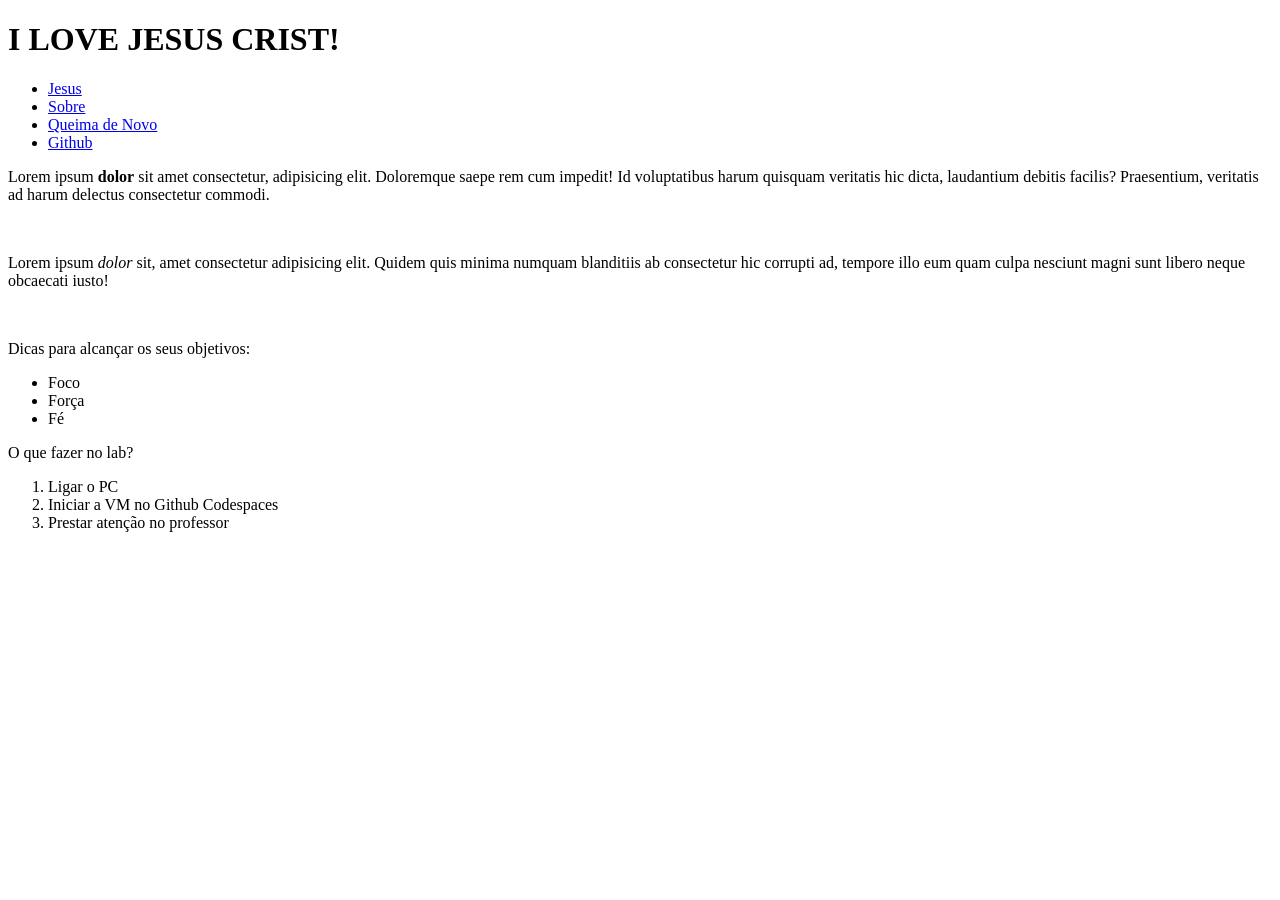
==== index.html @ 1f320a1e "first commit" ====
<!DOCTYPE html>
<html lang="pt-br">
<!-- reúne metadados, título, links externos e configurações. -->
<head>
    <meta charset="UTF-8">
    <meta name="viewport" content="width=device-width, initial-scale=1.0">
    <title>Autoria Web</title>
</head>
<!-- contém o conteúdo visível da página  -->
<body>

    <h1>I LOVE JESUS CRIST!</h1>
     <nav>
        <ul>
            <li>
                <a href="Jesus.html">Jesus</a>
            </li>
            <li>
                <a href="sobre.html">Sobre</a>
            </li>
            <li>
                <a href="https://www.youtube.com/watch?v=0174tYEZnnA&list=RD0174tYEZnnA&start_radio=1">Queima de Novo</a>
            </li>            
            <li>
                <a href="#">Github</a>
            </li>
        </ul>
    </nav>
    <p>Lorem ipsum <strong>dolor</strong> sit amet consectetur, adipisicing elit. Doloremque saepe rem cum impedit! Id voluptatibus harum
        quisquam veritatis hic dicta, laudantium debitis facilis? Praesentium, veritatis ad harum delectus consectetur
        commodi.
    </p>
    <br />
    <p>Lorem ipsum <em>dolor</em> sit, amet consectetur adipisicing elit. Quidem quis minima numquam blanditiis ab consectetur
        hic corrupti ad, tempore illo eum quam culpa nesciunt magni sunt libero neque obcaecati iusto!
    </p>
    <br>
    <p>Dicas para alcançar os seus objetivos:</p>
    <ul>
        <li>Foco</li>
        <li>Força</li>
        <li>Fé</li>
    </ul>
    <p>O que fazer no lab?</p>
    <ol>
        <li>Ligar o PC</li>
        <li>Iniciar a VM no Github Codespaces</li>
        <li>Prestar atenção no professor</li>
    </ol>

  </body>
</html>
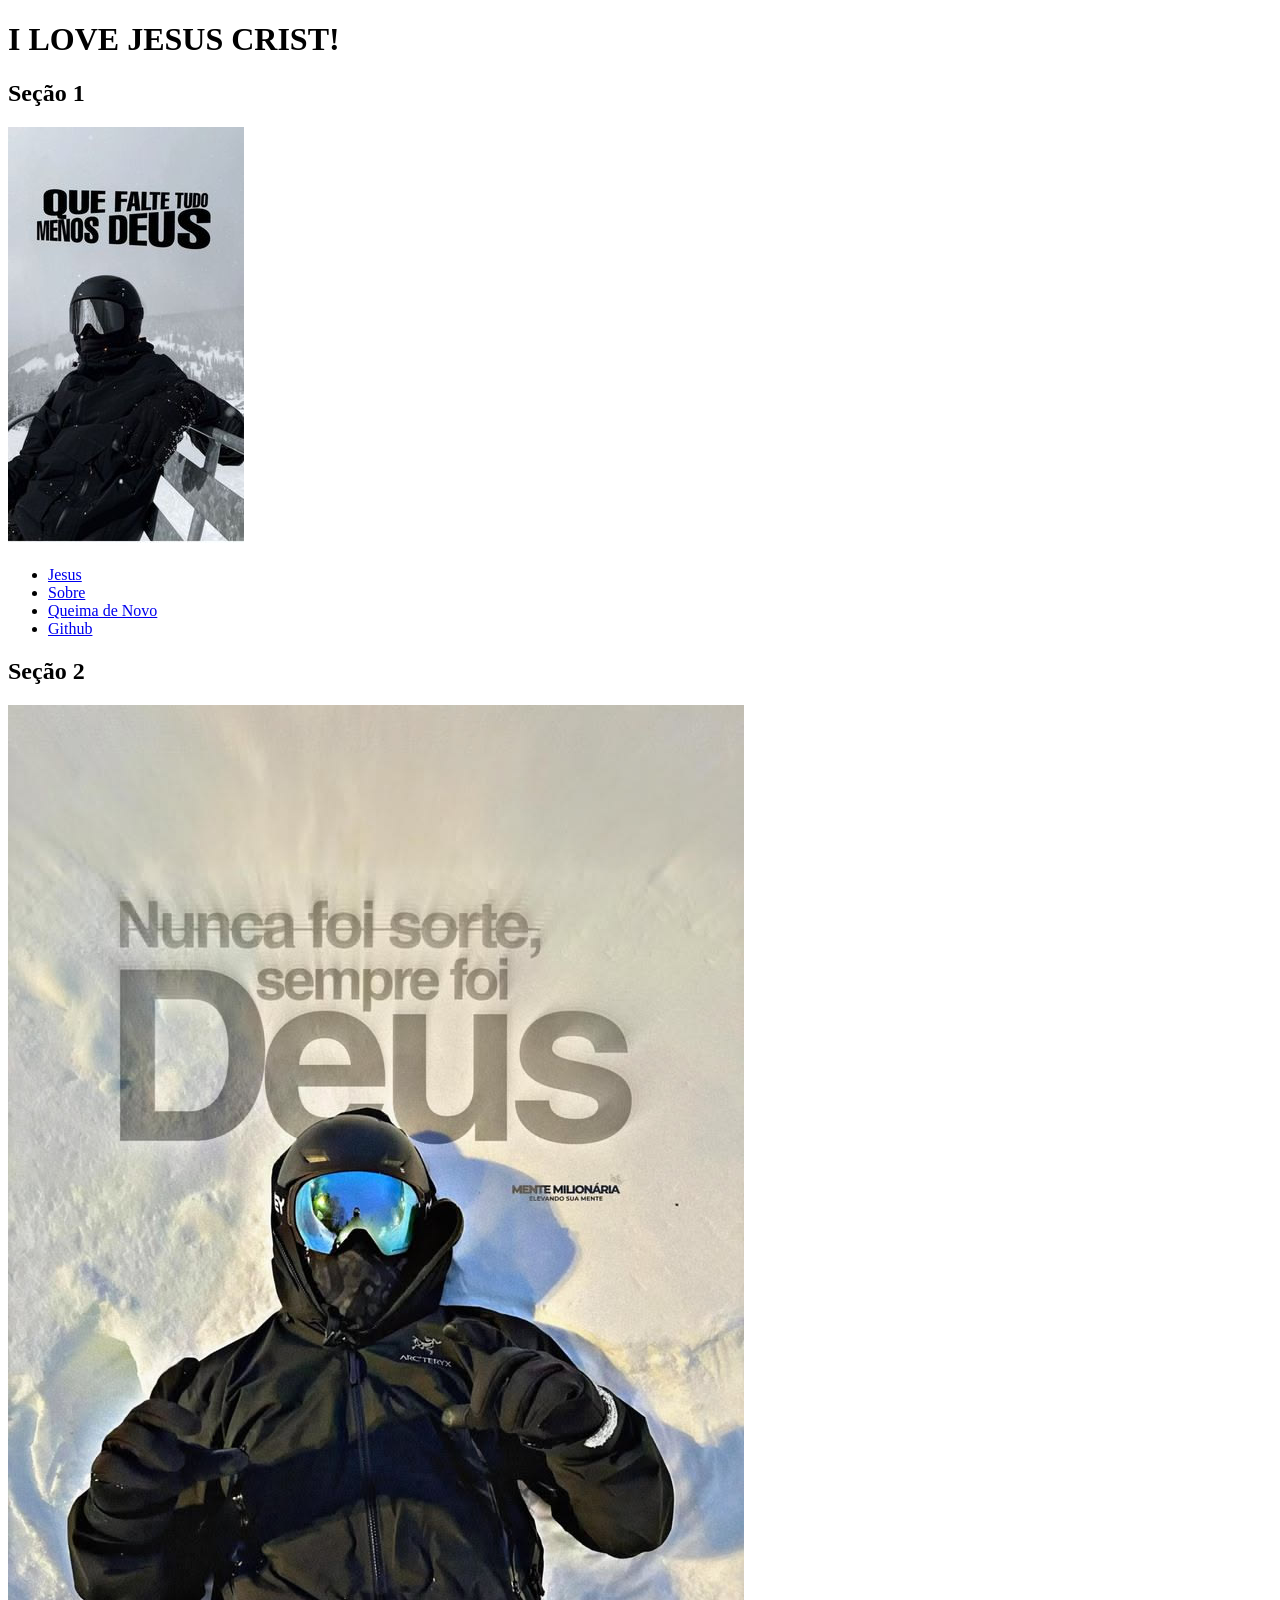
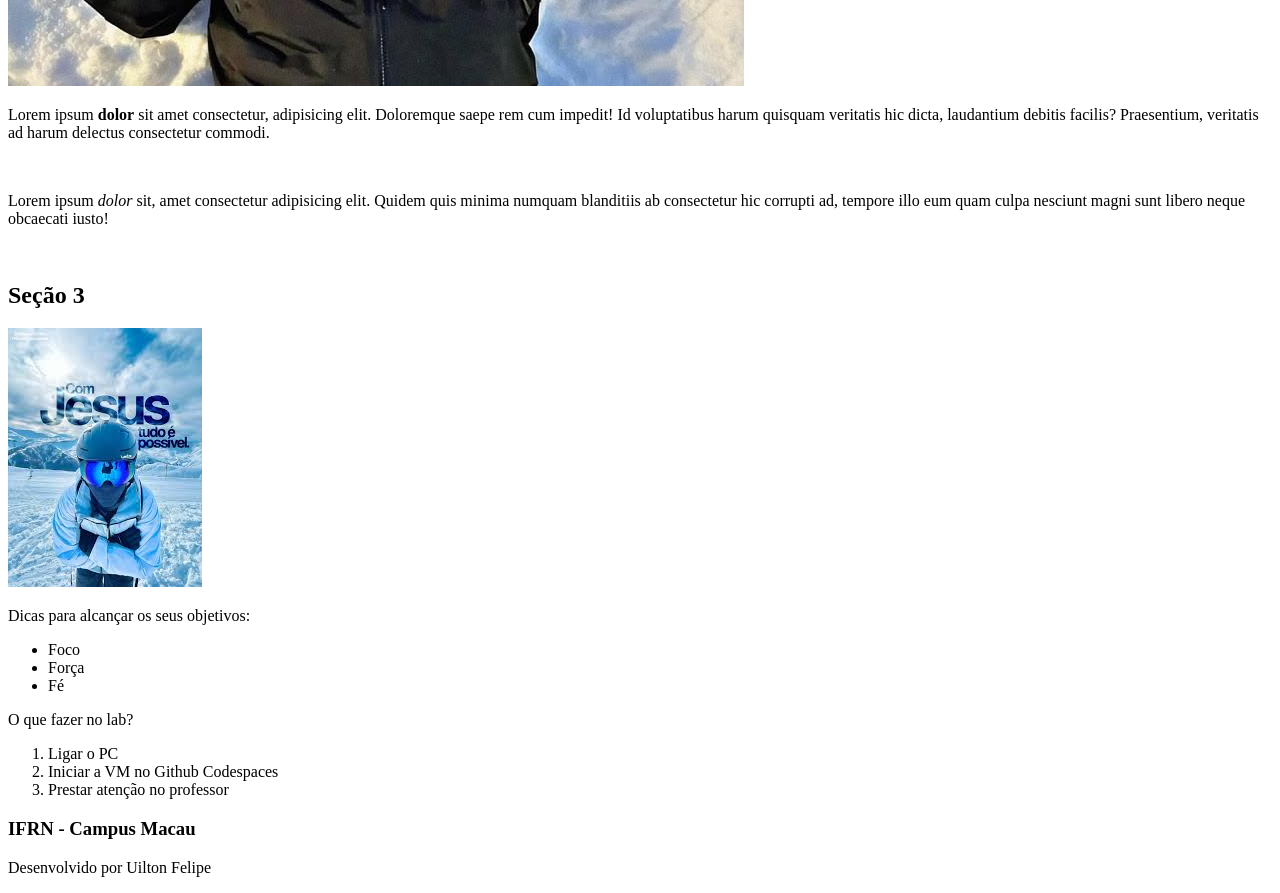
==== commit e3cf448b: "Aula 20/05" ====
--- a/index.html
+++ b/index.html
@@ -1,52 +1,106 @@
-<!DOCTYPE html>
+<!doctype html>
 <html lang="pt-br">
-<!-- reúne metadados, título, links externos e configurações. -->
-<head>
-    <meta charset="UTF-8">
-    <meta name="viewport" content="width=device-width, initial-scale=1.0">
+  <!-- reúne metadados, título, links externos e configurações. -->
+  <head>
+    <meta charset="UTF-8" />
+    <meta name="viewport" content="width=device-width, initial-scale=1.0" />
     <title>Autoria Web</title>
-</head>
-<!-- contém o conteúdo visível da página  -->
-<body>
+  </head>
+  <!-- contém o conteúdo visível da página  -->
+  <body>
+    <!-- header: define o cabeçalho. Exibe logo, título, nav...  -->
+    <h1>I LOVE JESUS CRIST!</h1>
+    <!-- main: Delimita o conteúdo principal da página, único por documento, 
+      facilitando navegação por leitores de tela  -->
+    <main>
+      <!-- <section>: seção temática do documento, geralmente com um título próprio -->
+<section>
+  <h2>Seção 1</h2>
+  <!-- 
+          <div>: contêiner genérico em bloco, sem significado semântico próprio, 
+          útil para agrupamento quando nenhum dos elementos semânticos se aplica.
+        -->
+        <div>
+  <img
+      src="assets/imgs/Jesus.jpg"
+      alt="Foto de uma pessoa na neve com frase motivacional "/>
+  </div>
+    <nav>
+      <ul>
+        <li>
+          <a href="Jesus.html">Jesus</a>
+        </li>
+        <li>
+          <a href="sobre.html">Sobre</a>
+        </li>
+        <li>
+          <a
+            href="https://www.youtube.com/watch?v=0174tYEZnnA&list=RD0174tYEZnnA&start_radio=1"
+            >Queima de Novo</a
+          >
+        </li>
+        <li>
+          <a href="https://github.com/UiltonFelipe/codespaces-blank">Github</a>
+        </li>
+      </ul>
+    </nav>
+    </section>
+    </main>
+    
+   <main>
+    <section>
+      <h2>Seção 2</h2>
+      <img src="assets/imgs/Cristo.jpg" alt="Imagem de uma pessoa na neve com frase motivacional acima">
+       
+      <!-- 
+          <article>: bloco de conteúdo independente e reutilizável 
+          (post de blog, notícia, card de produto, comentário), 
+          que faz sentido fora do contexto imediato. 
+        -->
+        <article>
+      <p>
+      Lorem ipsum <strong>dolor</strong> sit amet consectetur, adipisicing elit.
+      Doloremque saepe rem cum impedit! Id voluptatibus harum quisquam veritatis
+      hic dicta, laudantium debitis facilis? Praesentium, veritatis ad harum
+      delectus consectetur commodi.
+    </p>
 
-    <h1>I LOVE JESUS CRIST!</h1>
-     <nav>
-        <ul>
-            <li>
-                <a href="Jesus.html">Jesus</a>
-            </li>
-            <li>
-                <a href="sobre.html">Sobre</a>
-            </li>
-            <li>
-                <a href="https://www.youtube.com/watch?v=0174tYEZnnA&list=RD0174tYEZnnA&start_radio=1">Queima de Novo</a>
-            </li>            
-            <li>
-                <a href="#">Github</a>
-            </li>
-        </ul>
-    </nav>
-    <p>Lorem ipsum <strong>dolor</strong> sit amet consectetur, adipisicing elit. Doloremque saepe rem cum impedit! Id voluptatibus harum
-        quisquam veritatis hic dicta, laudantium debitis facilis? Praesentium, veritatis ad harum delectus consectetur
-        commodi.
+    <br />
+
+    <p>
+      Lorem ipsum <em>dolor</em> sit, amet consectetur adipisicing elit. Quidem
+      quis minima numquam blanditiis ab consectetur hic corrupti ad, tempore
+      illo eum quam culpa nesciunt magni sunt libero neque obcaecati iusto!
     </p>
+    </section>
+  </main> 
     <br />
-    <p>Lorem ipsum <em>dolor</em> sit, amet consectetur adipisicing elit. Quidem quis minima numquam blanditiis ab consectetur
-        hic corrupti ad, tempore illo eum quam culpa nesciunt magni sunt libero neque obcaecati iusto!
-    </p>
-    <br>
-    <p>Dicas para alcançar os seus objetivos:</p>
-    <ul>
-        <li>Foco</li>
-        <li>Força</li>
-        <li>Fé</li>
+   <main>
+    <section>
+      <h2>Seção 3</h2>
+      <img src="assets/imgs/Deus.jpg" alt="Imagem de uma pessoa na neve com frase motivacional">
+      <p>Dicas para alcançar os seus objetivos:</p>
+       <ul>
+      <li>Foco</li>
+      <li>Força</li>
+      <li>Fé</li>
     </ul>
     <p>O que fazer no lab?</p>
     <ol>
-        <li>Ligar o PC</li>
-        <li>Iniciar a VM no Github Codespaces</li>
-        <li>Prestar atenção no professor</li>
+      <li>Ligar o PC</li>
+      <li>Iniciar a VM no Github Codespaces</li>
+      <li>Prestar atenção no professor</li>
     </ol>
+  </main>
+    </section>
+  </main>
+   
 
+  <!-- footer: rodapé da página ou de uma seção, com informações de autoria, 
+      direitos, links secundários, contatos, etc.  -->
+  <footer>
+<h3>IFRN - Campus Macau</h3>
+  <p>Desenvolvido por Uilton Felipe</p>
+  </footer>
   </body>
-</html>+</html>
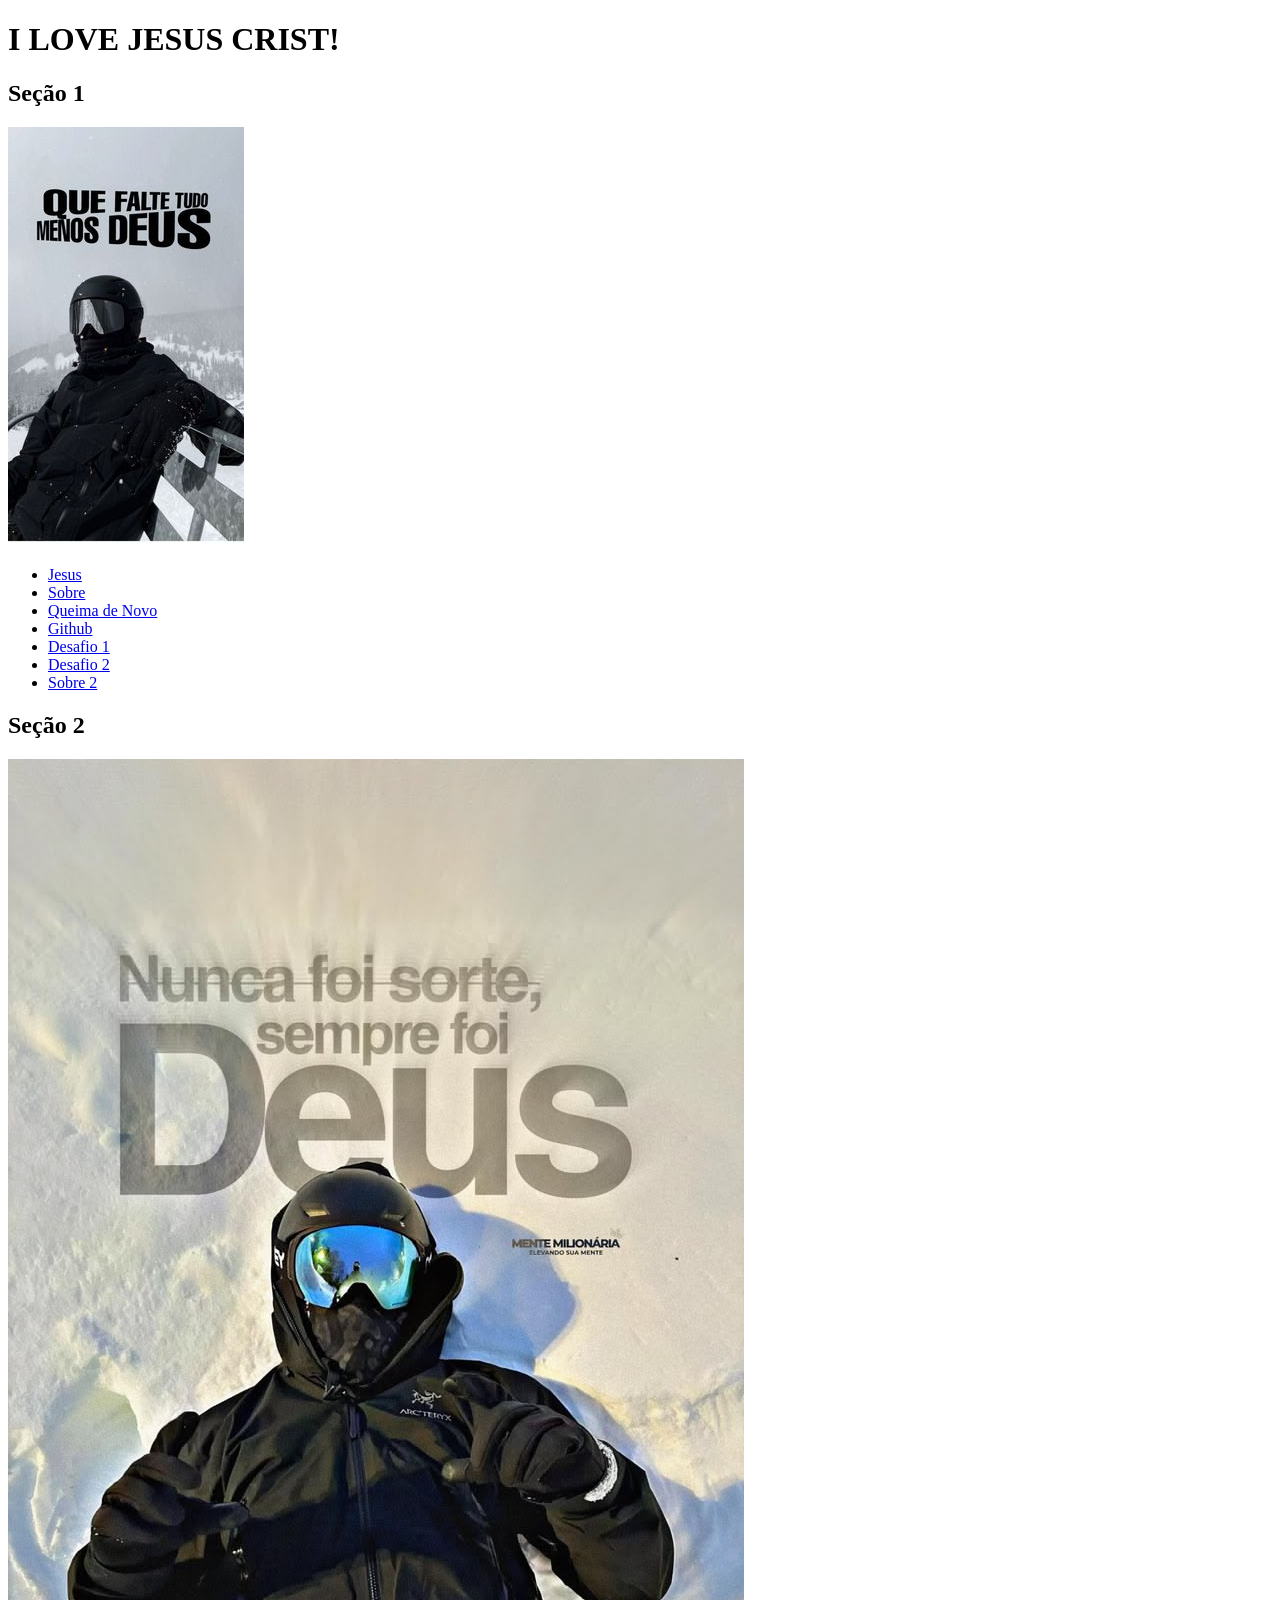
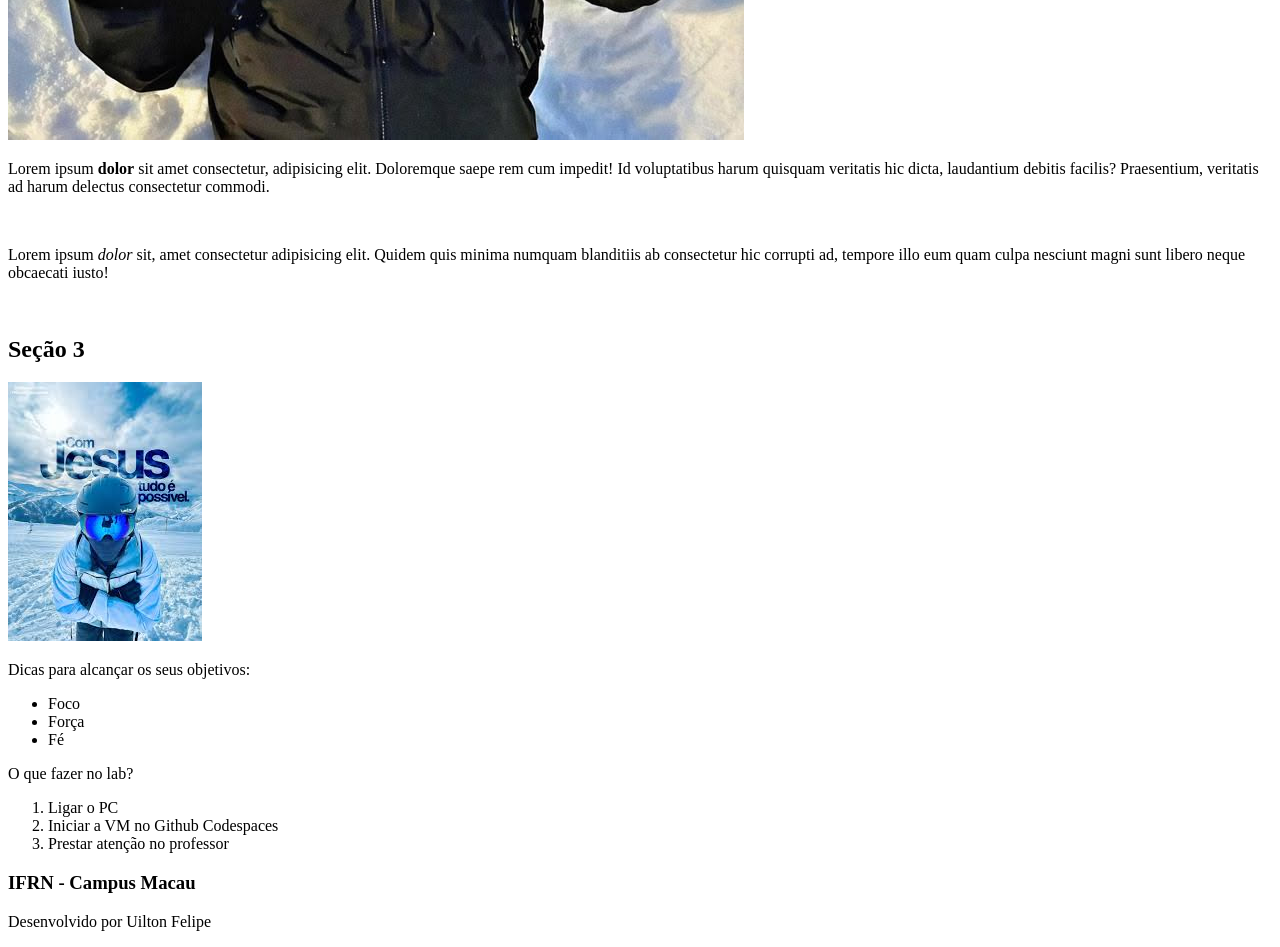
==== commit 93a7e39d: "Aula 10/07" ====
--- a/index.html
+++ b/index.html
@@ -41,6 +41,15 @@
         </li>
         <li>
           <a href="https://github.com/UiltonFelipe/codespaces-blank">Github</a>
+          <li>
+          <a href="desafio1.html">Desafio 1</a>
+        </li>
+        </li>
+        <li>
+          <a href="desafio2.html">Desafio 2</a>
+        </li>
+        <li>
+          <a href="sobre2.html">Sobre 2</a>
         </li>
       </ul>
     </nav>
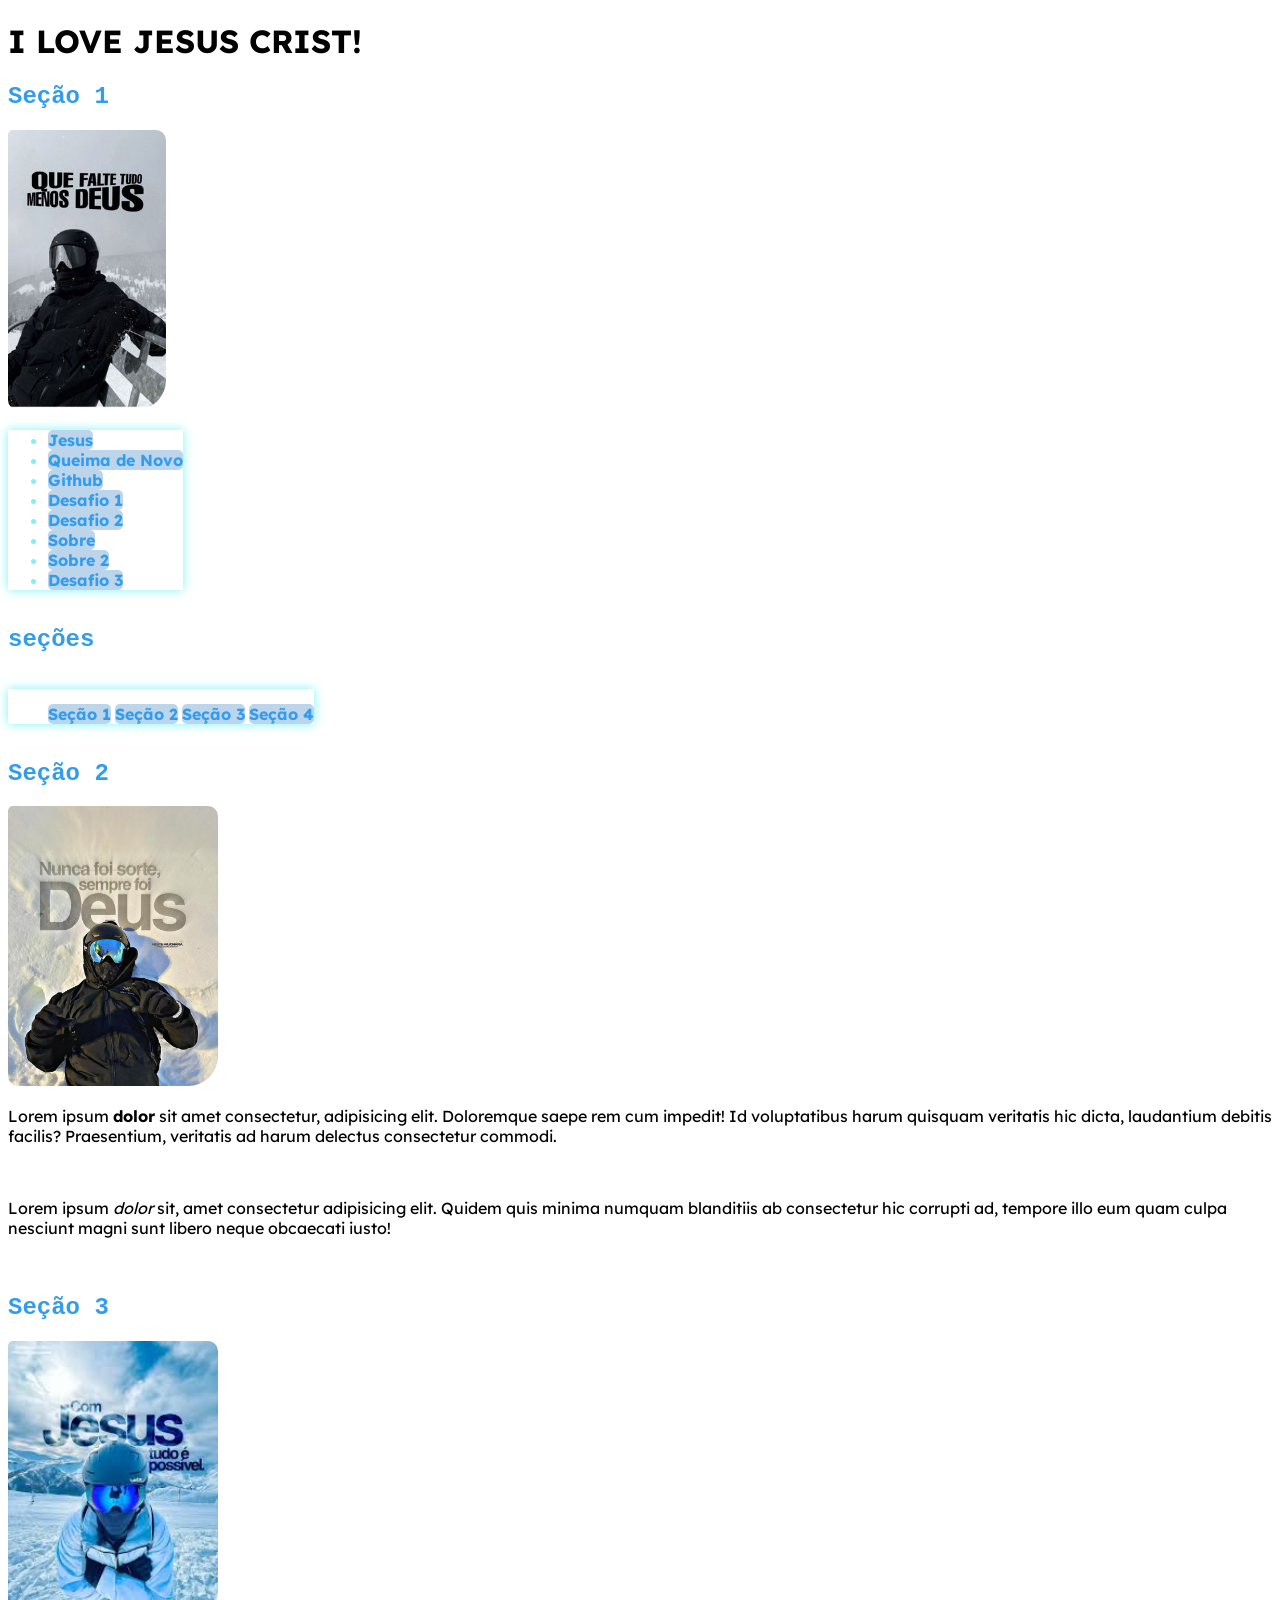
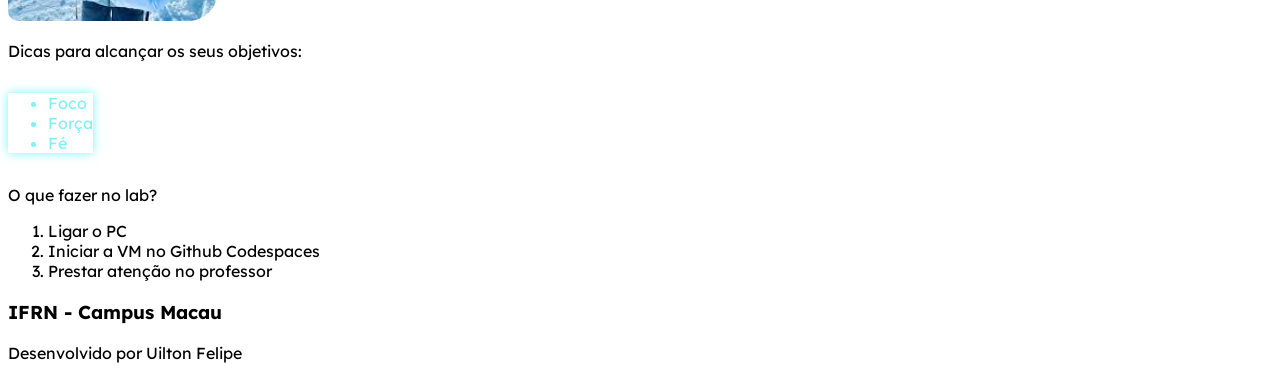
==== commit 3933783a: "Aula 10/07" ====
--- a/index.html
+++ b/index.html
@@ -4,6 +4,7 @@
   <head>
     <meta charset="UTF-8" />
     <meta name="viewport" content="width=device-width, initial-scale=1.0" />
+    <link rel="stylesheet" href="./styles/styles.css">
     <title>Autoria Web</title>
   </head>
   <!-- contém o conteúdo visível da página  -->
@@ -26,12 +27,9 @@
       alt="Foto de uma pessoa na neve com frase motivacional "/>
   </div>
     <nav>
-      <ul>
+      <ul id="nav-link">
         <li>
           <a href="Jesus.html">Jesus</a>
-        </li>
-        <li>
-          <a href="sobre.html">Sobre</a>
         </li>
         <li>
           <a
@@ -49,9 +47,22 @@
           <a href="desafio2.html">Desafio 2</a>
         </li>
         <li>
+          <a href="sobre.html">Sobre</a>
+        </li>
+        <li>
           <a href="sobre2.html">Sobre 2</a>
         </li>
+        <li>
+          <a href="desafio3.html">Desafio 3</a>
+        </li>
       </ul>
+      <h2>seções</h2>
+        <ul id="nav-sections">
+          <li><a href="#section1" target="_self">Seção 1</a></li>
+          <li><a href="#section2" target="_self">Seção 2</a></li>
+          <li><a href="#section3" target="_self">Seção 3</a></li>
+          <li><a href="#section4" target="_self">Seção 4</a></li>
+        </ul>
     </nav>
     </section>
     </main>
--- a/styles/styles.css
+++ b/styles/styles.css
@@ -0,0 +1,79 @@
+@import url('https://fonts.googleapis.com/css2?family=Lexend+Deca:wght@100..900&family=Yuyu&display=swap');
+
+:root {
+--Verdigris: #449586;
+--Charcoal-Blue: #2c4251;
+--Pale-Sky: #d4e9fc;
+--Pale-Sky: #bdd5ea;
+--Blue-Bell: #329ced;
+}   
+
+body {
+    font-family: "Lexend Deca", sans-serif;
+}
+
+/* Seleção de elemento */
+h2 {
+    font-family:'Courier New', Courier, monospace;
+    color: #329ced;
+}
+
+/*Seleção de id *                                                       /
+#tabela {
+    text-align: center;
+    background-color: #D4E9FC;
+}
+
+/* Seleção de classe */
+.negrito
+ {
+    font-weight: bold;
+ }
+
+ p.courier {
+    font-family: 'Courier New', Courier, monospace;
+    color: #329ced
+ }
+
+ img {
+    height: 280px;
+    border-radius: 5px 10px 30px;
+ }
+
+ .avatar {
+    border-radius: 50%;
+ }
+
+ #nav-sections ul {
+    list-style-type: none;
+ }
+
+ #nav-sections li {
+   display: inline-block;
+   margin-top: 15px;
+   +-
+ }
+
+ a {
+   text-decoration: none;
+   font-weight: bold;
+   color: var(--Blue-Bell);
+   background-color: var(--Pale-Sky);
+   border-radius: 5px;
+ }
+
+ a:hover {
+   color: var(--Charcoal-Blue);
+   box-shadow: 0 0 10px var(--Pale-Sky);
+ }
+
+ ul {
+    color: rgb(123, 242, 247);
+    box-shadow: 0 0 10px;
+    display: inline-block
+  }
+}
+
+font-maior {
+
+}
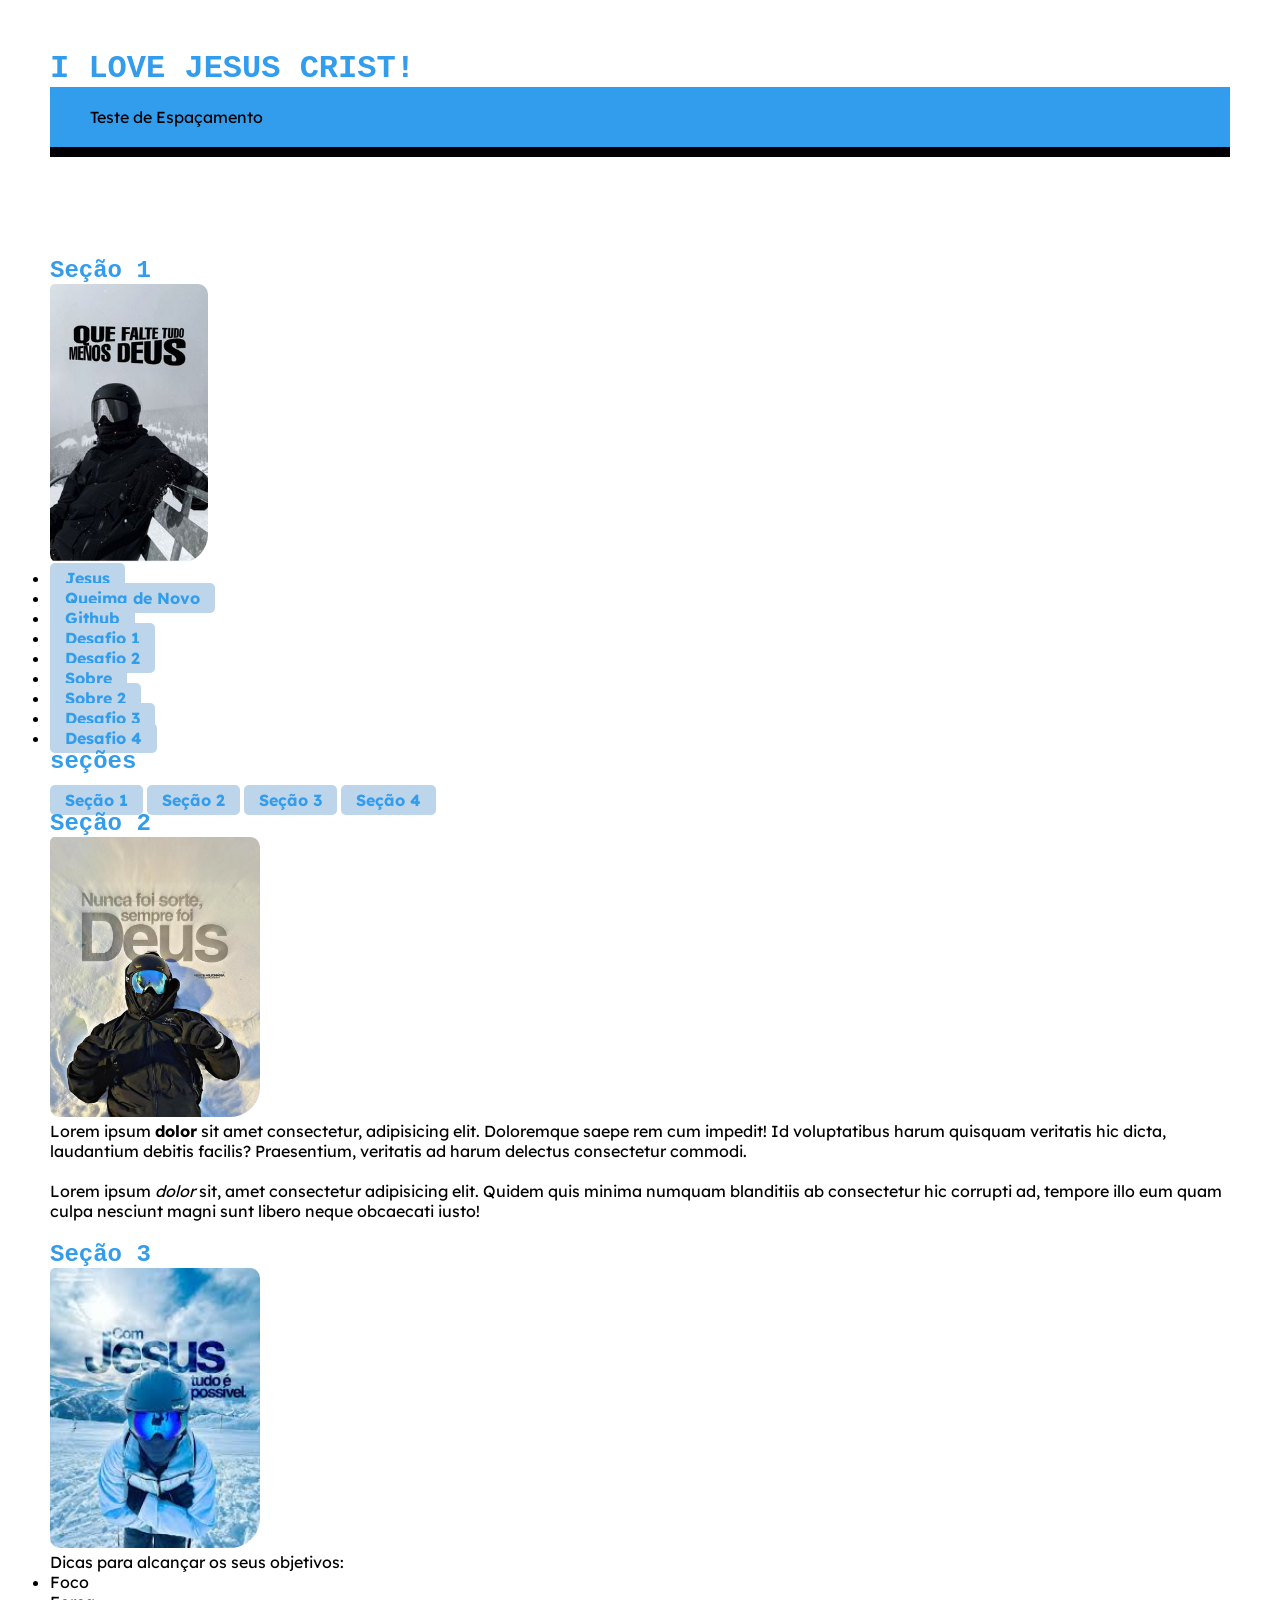
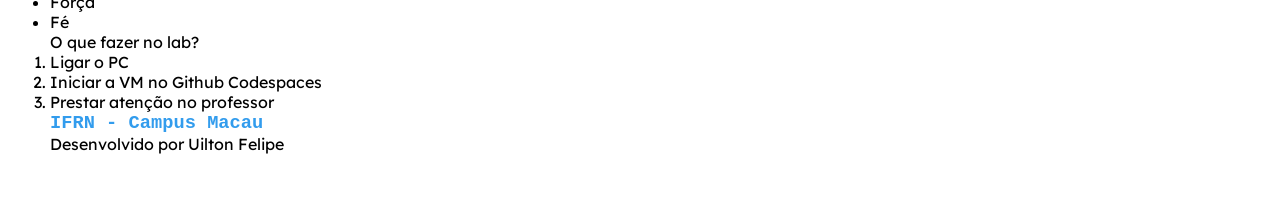
==== commit 7c26a6df: "Desafio 4 14/7" ====
--- a/index.html
+++ b/index.html
@@ -14,6 +14,11 @@
     <!-- main: Delimita o conteúdo principal da página, único por documento, 
       facilitando navegação por leitores de tela  -->
     <main>
+
+      <div class="teste-espacamento">
+        <p>Teste de Espaçamento</p>
+      </div>
+
       <!-- <section>: seção temática do documento, geralmente com um título próprio -->
 <section>
   <h2>Seção 1</h2>
@@ -47,13 +52,16 @@
           <a href="desafio2.html">Desafio 2</a>
         </li>
         <li>
-          <a href="sobre.html">Sobre</a>
+          <a href="Sobre.html">Sobre</a>
         </li>
         <li>
           <a href="sobre2.html">Sobre 2</a>
         </li>
         <li>
           <a href="desafio3.html">Desafio 3</a>
+        </li>
+        <li>
+          <a href="desafio4.html">Desafio 4</a>
         </li>
       </ul>
       <h2>seções</h2>
--- a/styles/styles.css
+++ b/styles/styles.css
@@ -8,12 +8,22 @@
 --Blue-Bell: #329ced;
 }   
 
+/* CSS Reset */
+* {
+   margin: 0; /*Espaçamento externo*/
+   padding: 0; /* Espaçamento interno*/
+   box-sizing: border-box;
+}
+
 body {
     font-family: "Lexend Deca", sans-serif;
+    padding: 50px;
 }
 
 /* Seleção de elemento */
-h2 {
+h1,
+h2,
+h3 {
     font-family:'Courier New', Courier, monospace;
     color: #329ced;
 }
@@ -51,7 +61,6 @@
  #nav-sections li {
    display: inline-block;
    margin-top: 15px;
-   +-
  }
 
  a {
@@ -60,12 +69,31 @@
    color: var(--Blue-Bell);
    background-color: var(--Pale-Sky);
    border-radius: 5px;
+   /* Espaçamento interno */
+   padding: 5px 15px;
  }
 
  a:hover {
    color: var(--Charcoal-Blue);
    box-shadow: 0 0 10px var(--Pale-Sky);
  }
+
+ #nav-links {
+  ul {
+    list-style-type: none;
+  }
+
+  li {
+    display: inline-block;
+  }
+
+  a {
+    text-decoration: none;
+    font-weight: bold;
+    color: var(--Charcoal-Blue);
+    background-color: var(--Pale-Sky);
+    border-radius: 5px;
+  }
 
  ul {
     color: rgb(123, 242, 247);
@@ -75,5 +103,17 @@
 }
 
 font-maior {
+font-size: 50px;
+background-color: var(--Pale-Sky);
+padding-left: 20px;
+border-width: 10px;
+border-style: 10px;
+border-color: #449586;
+}
 
+.teste-espacamento {
+   background-color:var(--Blue-Bell);
+   padding: 20px 40px;
+   margin-bottom: 100px;
+   border-bottom: 10px solid black;
 }
